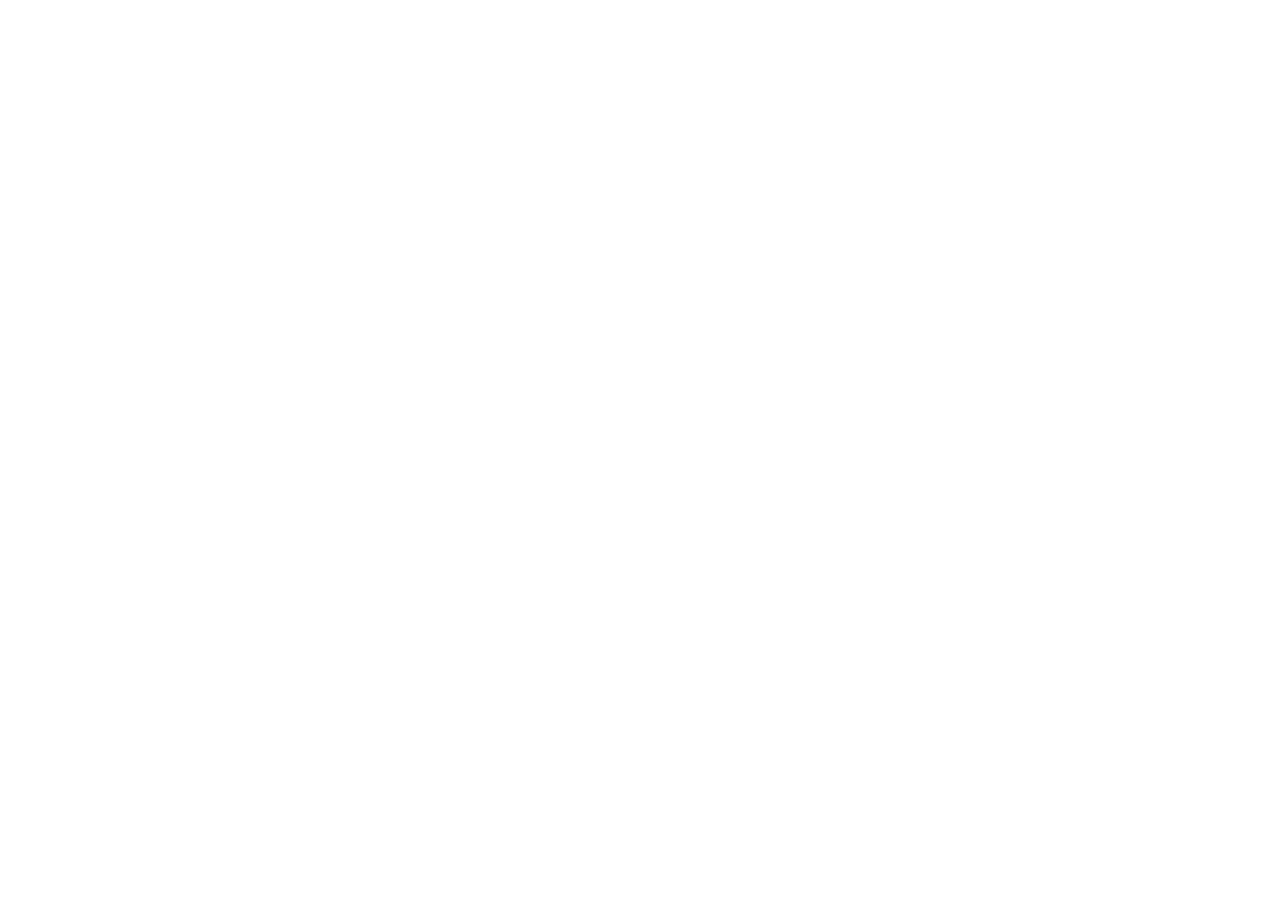
==== index.html @ 7a094ba8 "Setting the design guidelines - Project Start" ====
<!DOCTYPE html>
<html lang="en">
<head>
  <meta charset="UTF-8">
  <meta http-equiv="X-UA-Compatible" content="IE=edge">
  <meta name="viewport" content="width=device-width, initial-scale=1.0">
  <title>Yard Sale</title>
  <link rel="stylesheet" href="./css/normalize.css">
  <link rel="stylesheet" href="./css/style.css">
  <link rel="preconnect" href="https://fonts.googleapis.com">
  <link rel="preconnect" href="https://fonts.gstatic.com" crossorigin>
  <link href="https://fonts.googleapis.com/css2?family=Quicksand:wght@300;500;700&display=swap" rel="stylesheet">
  <link rel="shortcut icon" href="./Platzi_YardSale_Logos/favicon_yard_sale.svg" type="image/x-icon">
</head>
<body>
  
</body>
</html>
---- css/style.css ----
html {
  margin: 0;
  padding: 0;
  font-size: 62.5%;
}

:root {
  --White: #ffffff;
  --Black: #000000;
  --Dark: #232830;
  --Very-light-pink: #c7c7c7;
  --Text-input-field: #F7F7F7;
  --Hospital-green: #ACD9B2;
}

body {
  font-family: 'Quicksand', sans-serif;
}
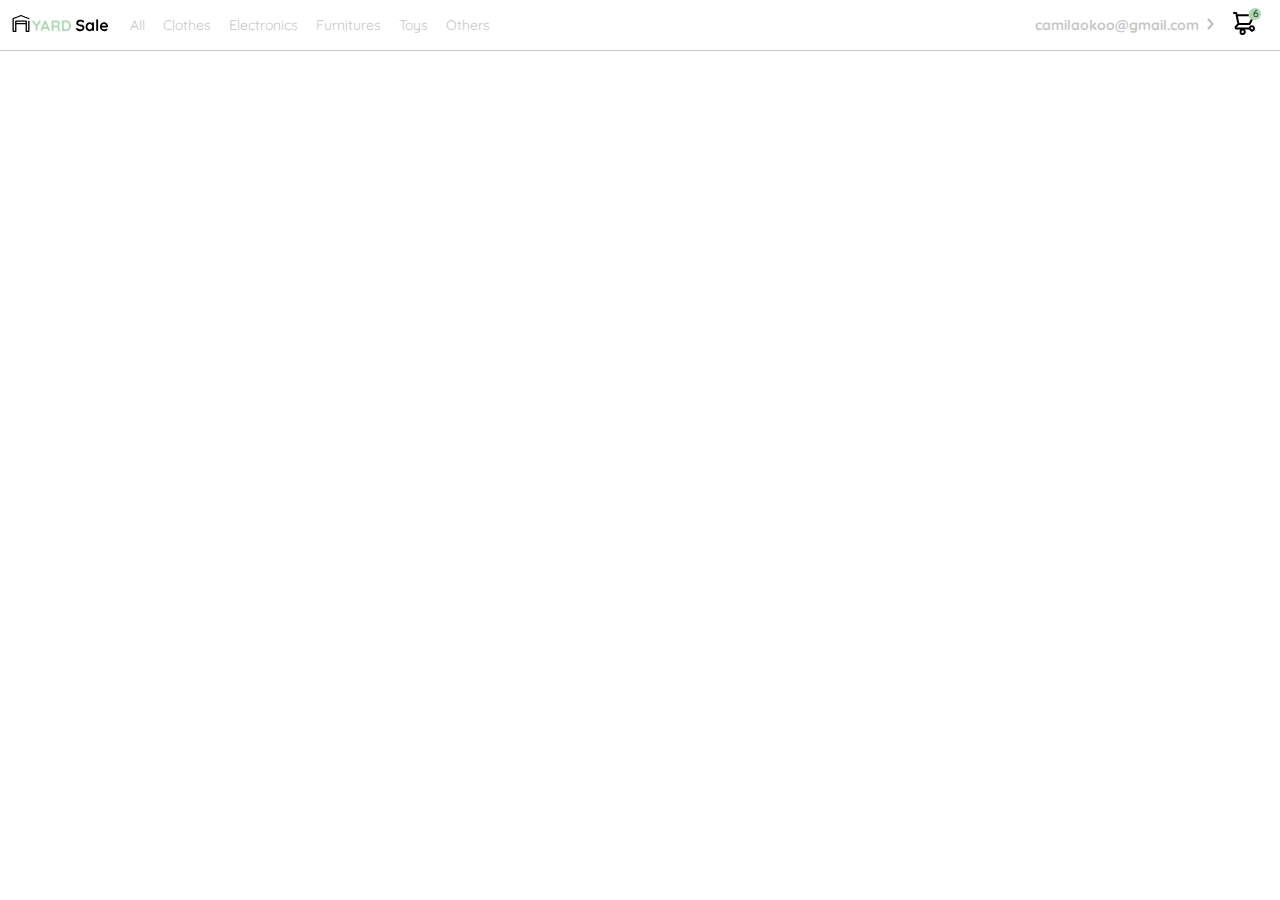
==== commit 006cea34: "working on index to merge components and add js" ====
--- a/index.html
+++ b/index.html
@@ -7,12 +7,58 @@
   <title>Yard Sale</title>
   <link rel="stylesheet" href="./css/normalize.css">
   <link rel="stylesheet" href="./css/style.css">
+
   <link rel="preconnect" href="https://fonts.googleapis.com">
   <link rel="preconnect" href="https://fonts.gstatic.com" crossorigin>
   <link href="https://fonts.googleapis.com/css2?family=Quicksand:wght@300;500;700&display=swap" rel="stylesheet">
-  <link rel="shortcut icon" href="./Platzi_YardSale_Logos/favicon_yard_sale.svg" type="image/x-icon">
+  <link rel="shortcut icon" href="./logos/favicon_yard_sale.svg" type="image/x-icon">
 </head>
 <body>
-  
+  <nav>
+    <img src="./icons/icon_menu.svg" alt="menu" class="icon-menu">
+
+    <div class="navbar-left">
+      <img src="./logos/logo_yard_sale.svg" alt="logo" class="navbar-logo">
+      <ul>
+        <li>
+          <a href="/">All</a>
+        </li>
+        <li>
+          <a href="/">Clothes</a>
+        </li>
+        <li>
+          <a href="/">Electronics</a>
+        </li>
+        <li>
+          <a href="/">Furnitures</a>
+        </li>
+        <li>
+          <a href="/">Toys</a>
+        </li>
+        <li>
+          <a href="/">Others</a>
+        </li>
+      </ul>
+    </div>
+    <div class="navbar-right">
+      <ul>
+        <li class="email">camilaokoo@gmail.com</li>
+        <li><img src="./icons/flechita.svg" alt="" class="arrow-down"></li>
+        <li class="navbar-shopping-cart">
+          <img src="./icons/icon_shopping_cart_notification.svg" alt="shopping-cart-notification">
+          <div class="cart-items">6</div>
+        </li>
+      </ul>
+    </div>
+    <div class="menu-desktop inactive">
+      <ul>
+        <li><a href="http://"></a>My orders</li>
+        <li><a href="http://"></a>My account</li>
+        <li><a href="http://"></a>Sign out</li>
+      </ul>
+    </div>
+  </nav>
+
+  <script src="./index.js"></script>
 </body>
 </html>--- a/css/style.css
+++ b/css/style.css
@@ -11,8 +11,605 @@
   --Very-light-pink: #c7c7c7;
   --Text-input-field: #F7F7F7;
   --Hospital-green: #ACD9B2;
+  --sm: 14px;
+  --md: 16px;
+  --lg: 18px;
+  --xsm: 12px;
 }
 
 body {
   font-family: 'Quicksand', sans-serif;
+  display: grid;
+  place-items: center;
+}
+
+/* New Password Form */
+.main-container {
+  display: grid;
+  place-items: center;
+  width: 33rem;
+  height: 100vh;
+}
+  .form-container {
+    display: grid;
+    grid-template-rows: auto 1fr auto;
+    width: 30rem;
+    padding: 16px;
+  }
+  .logo {
+    justify-self: center;
+    margin-bottom: 16px;
+    display: none;
+  }
+
+  .title {
+    font-size: var(--lg);
+    font-weight: bold;
+    text-align: center;
+    margin: 36px 0;
+  }
+  .subtitle {
+    font-size: var(--md);
+    text-align: center;
+    font-weight: 300;
+  }
+  .form {
+    display: flex;
+    flex-direction: column;
+    align-items: center;
+  }
+    .form a {
+      color: var(--Hospital-green);
+      font-size: var(--sm);
+      text-align: center;
+      text-decoration: none;
+      margin-bottom: 52px;
+    }
+  .label {
+    font-size: var(--sm);
+    margin-bottom: 8px;
+    font-weight: bold;
+  }
+    #label-login {
+      align-self: flex-start;
+    }
+    #label-name {
+      align-self: flex-start;
+    }
+  .input {
+    width: 100%;
+    padding: 4px;
+    height: 24px;
+    font-size: var(--sm);
+    margin-bottom: 20px;
+    background-color: var(--Text-input-field);
+    border: none;
+    border-radius: 8px;
+  }
+  .primary-button {
+    border: none;
+    border-radius: 8px;
+    height: 50px;
+    width: 100%;
+    margin-bottom: 16px;
+    background-color: var(--Hospital-green);
+    font-size: var(--md);
+    font-weight: bold;
+    color: var(--White);
+    cursor: pointer;
+    margin-top: 12px;
+  }
+  .secondary-button {
+    width: 30rem;
+    border: 1px solid var(--Hospital-green);
+    border-radius: 8px;
+    height: 50px;
+    margin-bottom: 16px;
+    background-color: var(--White);
+    font-size: var(--md);
+    font-weight: bold;
+    color: var(--Hospital-green);
+    cursor: pointer;
+    margin-top: 12px;
+  }
+  .label-bottom-button {
+    text-align: center;
+    font-size: var(--xsm);
+    color: var(--Very-light-pink);
+  }
+  .label-checkbox {
+    display: flex;
+    align-items: center;
+    font-size: var(--xsm);
+  }
+  .pswrd-checkbox {
+    margin-right: 4px;
+  }
+  .text-link {
+    color: var(--Hospital-green);
+    text-decoration: none;
+  }
+  .value {
+    align-self: start;
+    color: var(--Very-light-pink);
+    font-size: var(--md);
+    margin: 8px 0 32px 4px;
+  }
+
+/* Email confirmation */
+.email-icon-bg {
+  display: grid;
+  place-items: center;
+  background-color: var(--Text-input-field);
+  width: 132px;
+  height: 132px;
+  border: none;
+  border-radius: 100%;
+  margin-bottom: 16px;
+}
+.email-icon {
+  width: 80px;
+}
+
+/* Main Page */
+.principal-container {
+  width: 100%;
+}
+.cards-container {
+  display: grid;
+  place-content: center;
+  grid-template-columns: repeat(auto-fill, 240px);
+  gap: 26px;
+}
+  .product-card {
+    width: 240px;
+  }
+    .product-card-img {
+      width: 240px;
+      height: 240px;
+      border-radius: 20px;
+      object-fit: cover;
+    }
+    .product-card-details {
+      display: flex;
+      justify-content: space-between;
+      padding: 4px;
+    }
+    .product-info {
+      padding: 4px;
+    }
+    .product-info p:nth-child(1) {
+      font-weight: bold;
+      font-size: var(--md);
+      margin: 0 0 4px 0;
+    }
+    .product-info p:nth-child(2) {
+      margin: 0;
+      font-size: var(--sm);
+      color: var(--Very-light-pink);
+    }
+    .icon-card-img {
+      /* display: grid;
+      align-items: center; */
+      margin: 0;
+      padding: 4px;
+      width: 40px;
+    }
+
+
+
+/* Menu Desktop */
+
+.inactive {
+  display: none;
+}
+
+.menu-desktop {
+  position: absolute;
+  top: 48px;
+  right: 66px;
+  width: 100px;
+  height: auto;
+  padding: 20px 20px 0 20px;
+  border-radius: 8px;
+  border: 1px solid var(--Very-light-pink);
+  background-color: var(--White);
+}
+  .menu-desktop ul {
+    list-style: none;
+    text-decoration: none;
+    padding: 0;
+    margin: 0;
+  }
+  .menu-desktop ul li {
+    font-size: var(--md);
+    font-weight: bold;
+    text-align: end;
+    margin-bottom: 20px;
+  }
+  .menu-desktop ul li:last-child {
+    color: var(--Hospital-green);
+    font-size: var(--sm);
+    margin-bottom: 20px;
+    padding-top: 20px;
+    border-top: 1px solid var(--Very-light-pink);
+  }
+
+  /* Menu Desktop */
+
+  .menu-mobile {
+    display: flex;
+    flex-direction: column;
+    min-width: 90%;
+    min-height: 90%;
+    border: none;
+    padding: 0 12px;
+  }
+  .menu-mobile img {
+    align-self: flex-end;
+    width: 15px;
+    height: 15px;
+    object-fit: cover;
+    margin-top: 20px;
+  }
+  .menu-mobile-content {
+    display: flex;
+    flex-direction: column;
+    justify-content: space-between;
+  }
+  .menu-title {
+    font-size: var(--lg);
+    text-align: start;
+    margin: 24px 0;
+  }
+  .menu-mobile ul {
+    list-style: none;
+    text-decoration: none;
+    padding: 0;
+  }
+  .menu-mobile ul li {
+    font-size: var(--md);
+    font-weight: bold;
+    text-align: start;
+    margin-bottom: 16px;
+  }
+  .menu-mobile ul li p {
+    font-size: var(--sm);
+    color: var(--Very-light-pink);
+    text-align: start;
+    padding-top: 20px;
+    margin: 0;
+    border-top: 1px solid var(--Very-light-pink);
+  }
+
+
+  .email {
+    font-size: var(--sm);
+    color: var(--Very-light-pink);
+    font-weight: bold;
+    margin: 4px 0;
+    cursor: pointer;
+  }
+  .email:hover {
+    color: var(--Hospital-green);
+  }
+  .sign-out {
+    color: var(--Hospital-green);
+    font-size: var(--sm);
+    font-weight: bold;
+    margin: 0 0 20px 0;
+    text-decoration: none;
+  }
+
+  /* My Order */
+.my-order {
+  width: 100%;
+  height: 100vh;
+  display: grid;
+  place-items: center;
+}
+
+  .my-order-content {
+    display: flex;
+    flex-direction: column;
+    width: 300px;
+  }
+  .order-total {
+    display: flex;
+    justify-content: space-between;
+    padding: 12px;
+    font-size: var(--sm);
+    background: var(--Text-input-field);
+    border: none;
+    border-radius: 16px;
+    margin: 12px 0;
+  }
+  .order-total p {
+    margin: 0;
+  }
+  .order-total p:nth-child(1) span {
+    display: inline-block;
+    margin-bottom: 4px;
+  }
+  .order-total p:nth-child(1) span:nth-child(1) {
+    font-weight: bold;
+  }
+  .order-total p:nth-child(1) .n-articles {
+    color: var(--Very-light-pink);
+  }
+  .order-total p:nth-child(2) {
+    align-self: center;
+    font-weight: bold;
+  }
+  .order-total .total-ticket {
+    color:var(--Hospital-green);
+  }
+
+  .shopping-card {
+    display: grid;
+    grid-template-columns: auto 1fr auto auto;
+    align-items: center;
+    gap: 12px;
+    border: none;
+    font-size: var(--sm);
+    margin-bottom: 4px;
+  }
+  .shopping-card figure {
+    margin: 0;
+    padding: 0;
+  }
+
+  .shopping-card figure img {
+    width: 70px;
+    height: 70px;
+    border-radius: 20px;
+    object-fit: cover;
+  }
+  .shopping-card p:nth-child(2) {
+    color: var(--Very-light-pink);
+  }
+  .shopping-card p:nth-child(3) {
+    font-weight: bold;
+  }
+
+  /* Orders */
+
+  .order {
+    display: grid;
+    grid-template-columns: auto 1fr auto;
+    font-size: var(--sm);
+    gap: 16px;
+  }
+
+  .order p:nth-child(1) span {
+    display: inline-block;
+    margin-bottom: 4px;
+  }
+  .order p:nth-child(1) span:nth-child(1) {
+    font-weight: bold;
+  }
+  .order p:nth-child(1) .n-articles {
+    color: var(--Very-light-pink);
+  }
+  .order p:nth-child(2) {
+    align-self: center;
+    text-align: end;
+    font-weight: bold;
+  }
+  .order .total-ticket {
+    color:var(--Hospital-green);
+  }
+
+  .order img {
+    align-self: center;
+  }
+
+/* Navbar */
+
+nav {
+  width: 100%;
+  display: flex;
+  justify-content: space-between;
+  border-bottom: 1px solid var(--Very-light-pink);
+}
+.navbar-left,
+.navbar-right {
+  display: flex;
+  align-items: center;
+}
+  .navbar-left {
+    margin-left: 12px;
+  }
+  .navbar-right {
+    margin-right: 12px;
+  }
+.icon-menu {
+  display: none;
+}
+.navbar-logo {
+  width: 120 px;
+}
+.navbar-left ul,
+.navbar-right ul {
+  list-style: none;
+  padding: 0;
+  margin-left: 12px;
+  display: flex;
+  align-items: center;
+}
+.navbar-left ul li a,
+.navbar-right ul li a {
+  font-size: var(--sm);
+  text-decoration: none;
+  padding: 8px;
+  color: var(--Very-light-pink);
+  border: 1px solid var(--White);
+  border-radius: 8px;
+}
+.navbar-left ul li a:hover,
+.navbar-right ul li a:hover {
+  color: var(--Hospital-green);
+  border: 1px solid var(--Hospital-green);
+}
+.navbar-right ul li img {
+  margin: 0 8px;
+}
+.navbar-shopping-cart {
+  position: relative;
+}
+.cart-items {
+  position: absolute;
+  top: -2px;
+  right: 7px;
+  display: grid;
+  place-items: center;
+  font-size: 1rem;
+  background-color: var(--Hospital-green);
+  border-radius: 50%;
+  width: 12px;
+  height: 12px;
+}
+
+
+/* Product details */
+.product-detail {
+  box-sizing: border-box;
+  position: absolute;
+  right: 0;
+  top: 0;
+  width: 300px;
+  height: 100vh;
+  padding-bottom: 24px;
+  box-shadow: 1px 2px 5px var(--Dark);
+}
+
+.product-detail-close {
+  width: 16px;
+  height: 16px;
+  padding: 8px;
+  position: absolute;
+  top: 12px;
+  left: 12px;
+  display: grid;
+  place-items: center;
+  background-color: var(--White);
+  border-radius: 50px;
+  border: 1px solid var(--Very-light-pink);
+  z-index: 2;
+}
+.product-detail-close:hover {
+  cursor: pointer;
+}
+.product-detail-close img {
+  width: 12px;
+}
+
+.product-detail-img {
+  width: 100%;
+  height: 300px;
+  object-fit: cover;
+  border-radius: 0 0 20px 20px;
+}
+.points {
+  width: 100%;
+  height: 8px;
+  display: flex;
+  justify-content: center;
+  align-items: center;
+  margin-top: 10px;
+}
+.points li {
+  width: 8px;
+  height: 8px;
+  margin: 8px 6px;
+  list-style-type: none;
+  border-radius: 50%;
+  background-color: var(--Very-light-pink);
+  cursor: pointer;
+}
+.points .active-point {
+  background-color: var(--Hospital-green);
+}
+.product-detail-info {
+  margin: 12px 20px 0 20px;
+}
+.product-description {
+  font-size: var(--sm);
+  font-weight: 300;
+  color: var(--Very-light-pink);
+}
+.add-to-cart-button {
+  display: flex;
+  align-items: center;
+  justify-content: center;
+}
+.add-to-cart-button img {
+  width: 30px;
+}
+
+/* Shopping Cart */
+
+.back-to-orders {
+  display: flex;
+  justify-content: flex-start;
+  align-items: center;
+  width: 100%;
+  height: 70px;
+}
+
+.shopping-order-cointainer {
+  margin: 0 12px;
+}
+.left-arrow {
+  transform: rotate(180deg);
+  width: 10px;
+  margin: 0 12px;
+  cursor: pointer;
+}
+.icon-close {
+  cursor: pointer;
+}
+
+@media (max-width: 750px) {
+  .back-to-orders {
+    display: none;
+  }
+  .logo {
+    display: block;
+    margin-bottom: 10rem;
+    width: 50%;
+  }
+  .cards-container {
+    grid-template-columns: repeat(auto-fill, 140px);
+  }
+  .product-card {
+    width: 140px;
+  }
+    .product-card-img {
+      width: 140px;
+      height: 140px;
+    }
+  .product-detail {
+    width: 100%;
+  }
+  .icon-menu {
+    display: block;
+    margin-left: 8px;
+  }
+  
+  .navbar-left ul {
+    display: none;
+  }
+  .email {
+    display: none;
+  }
+  .secondary-button {
+    position: absolute;
+    bottom: 0;
+    margin-bottom: 24px;
+    /* width: inherit; */
+  }
+  .email-sign-out {
+    margin-top: 50px;
+  }
 }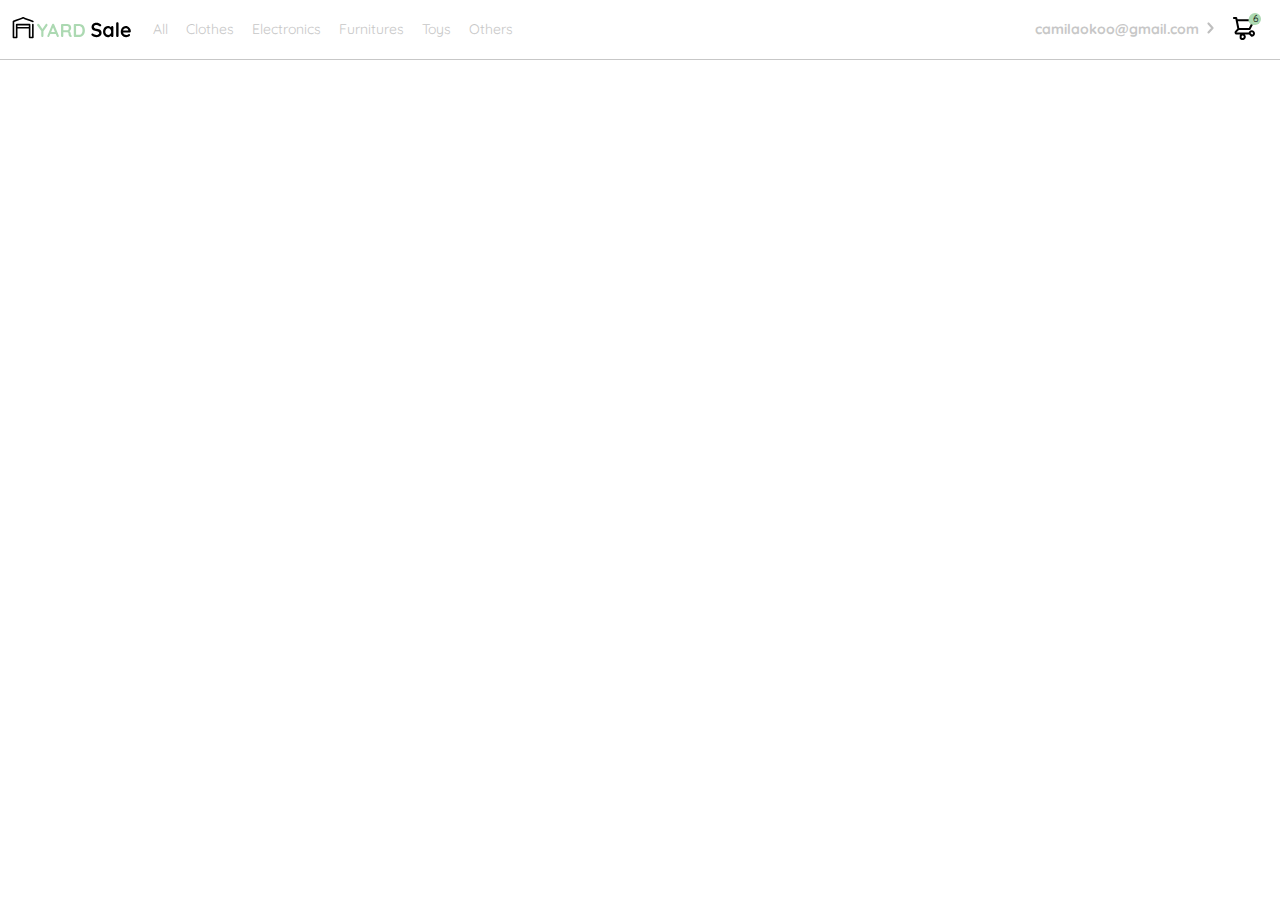
==== commit 683fd318: "mobile and desktop menu added to index.html" ====
--- a/index.html
+++ b/index.html
@@ -44,7 +44,7 @@
       <ul>
         <li class="email">camilaokoo@gmail.com</li>
         <li><img src="./icons/flechita.svg" alt="" class="arrow-down"></li>
-        <li class="navbar-shopping-cart">
+        <li class="navbar-shopping-cart-icon">
           <img src="./icons/icon_shopping_cart_notification.svg" alt="shopping-cart-notification">
           <div class="cart-items">6</div>
         </li>
@@ -57,8 +57,77 @@
         <li><a href="http://"></a>Sign out</li>
       </ul>
     </div>
+    <div class="menu-mobile inactive">
+      <img src="./icons/icon_close.png" alt="icon-close" class="icon-close">
+      <div class="menu-mobile-content">
+        <h1 class="menu-title">CATEGORIES</h1>
+        <ul>
+          <li><a href="http://"></a>All</li>
+          <li><a href="http://"></a>Clothes</li>
+          <li><a href="http://"></a>Electronics</li>
+          <li><a href="http://"></a>Furnitures</li>
+          <li><a href="http://"></a>Toys</li>
+          <li><a href="http://"></a>Others</li>
+        </ul>
+        <ul>
+          <li><a href="http://"></a>My orders</li>
+          <li><a href="http://"></a>My account</li>
+        </ul>
+      </div>
+      <div class="email-sign-out">
+        <p class="email">camilaokoo@gmail.com</p>
+        <a class="sign-out" href="http://">Sign out</a>
+      </div>
+    </div>
   </nav>
+  <aside class="product-detail inactive">
+    <div class="back-to-orders">
+      <img src="./icons/flechita.svg" alt="" class="left-arrow">
+      <p class="title">Shopping cart</p>
+    </div>
+    <div class="shopping-order-cointainer">
+      <div class="shopping-card">
+        <figure>
+          <img src="./logos/coolboard.webp" alt="">
+        </figure>
+        <p>coolboard</p>
+        <p>$ 150.00</p>
+        <img src="./icons/icon_close.png" alt="icon-close" class="icon-close">
+      </div>
+      
+      <div class="shopping-card">
+        <figure>
+          <img src="https://images.pexels.com/photos/276517/pexels-photo-276517.jpeg?auto=compress&cs=tinysrgb&dpr=1&w=500" alt="">
+        </figure>
+        <p>Bike</p>
+        <p>$ 150.00</p>
+        <img src="./icons/icon_close.png" alt="icon-close" class="icon-close">
+      </div>
+      
+      <div class="shopping-card">
+        <figure>
+          <img src="./logos/coolboard.webp" alt="">
+        </figure>
+        <p>coolboard</p>
+        <p>$ 150.00</p>
+        <img src="./icons/icon_close.png" alt="icon-close" class="icon-close">
+      </div>
 
-  <script src="./index.js"></script>
+      <div class="order-total">
+        <p>
+          <span class="n-articles">6 articles</span>
+        </p>
+        <p>
+          <span>Total: </span>
+          <span class="total-ticket">$ 560.00</span>
+        </p>
+      </div>
+
+      <div class="primary-button add-to-cart-button">
+        Checkout
+      </div>
+    </div>
+  </aside>
+  <script src="./main.js"></script>
 </body>
 </html>--- a/css/style.css
+++ b/css/style.css
@@ -1,6 +1,10 @@
-html {
+* {
   margin: 0;
   padding: 0;
+  box-sizing: border-box;
+}
+
+html {
   font-size: 62.5%;
 }
 
@@ -11,10 +15,10 @@
   --Very-light-pink: #c7c7c7;
   --Text-input-field: #F7F7F7;
   --Hospital-green: #ACD9B2;
-  --sm: 14px;
-  --md: 16px;
-  --lg: 18px;
-  --xsm: 12px;
+  --sm: 1.4rem;
+  --md: 1.6rem;
+  --lg: 1.8rem;
+  --xsm: 1.2rem;
 }
 
 body {
@@ -200,9 +204,7 @@
 
 /* Menu Desktop */
 
-.inactive {
-  display: none;
-}
+
 
 .menu-desktop {
   position: absolute;
@@ -238,12 +240,15 @@
   /* Menu Desktop */
 
   .menu-mobile {
+    position: absolute;
+    top: 48px;
     display: flex;
     flex-direction: column;
-    min-width: 90%;
+    min-width: 60%;
     min-height: 90%;
     border: none;
     padding: 0 12px;
+    margin: 0 8px;
   }
   .menu-mobile img {
     align-self: flex-end;
@@ -408,6 +413,7 @@
 
 nav {
   width: 100%;
+  height: 60px;
   display: flex;
   justify-content: space-between;
   border-bottom: 1px solid var(--Very-light-pink);
@@ -427,7 +433,7 @@
   display: none;
 }
 .navbar-logo {
-  width: 120 px;
+  width: 120px;
 }
 .navbar-left ul,
 .navbar-right ul {
@@ -454,8 +460,9 @@
 .navbar-right ul li img {
   margin: 0 8px;
 }
-.navbar-shopping-cart {
+.navbar-shopping-cart-icon {
   position: relative;
+  cursor: pointer;
 }
 .cart-items {
   position: absolute;
@@ -473,10 +480,11 @@
 
 /* Product details */
 .product-detail {
+  background-color: var(--White);
   box-sizing: border-box;
   position: absolute;
   right: 0;
-  top: 0;
+  top: 60px;
   width: 300px;
   height: 100vh;
   padding-bottom: 24px;
@@ -569,32 +577,20 @@
 .icon-close {
   cursor: pointer;
 }
-
+.inactive {
+  display: none;
+}
 @media (max-width: 750px) {
-  .back-to-orders {
+  /* .inactive {
     display: none;
-  }
-  .logo {
-    display: block;
-    margin-bottom: 10rem;
-    width: 50%;
-  }
-  .cards-container {
-    grid-template-columns: repeat(auto-fill, 140px);
-  }
-  .product-card {
-    width: 140px;
-  }
-    .product-card-img {
-      width: 140px;
-      height: 140px;
-    }
-  .product-detail {
-    width: 100%;
+  } */
+  .menu-desktop {
+    display: none;
   }
   .icon-menu {
     display: block;
     margin-left: 8px;
+    width: 32px;
   }
   
   .navbar-left ul {
@@ -612,4 +608,32 @@
   .email-sign-out {
     margin-top: 50px;
   }
+  .back-to-orders {
+    display: none;
+  }
+  .logo {
+    display: block;
+    margin-bottom: 10rem;
+    width: 50%;
+  }
+  .cards-container {
+    grid-template-columns: repeat(auto-fill, 140px);
+  }
+  .product-card {
+    width: 140px;
+  }
+  .product-card-img {
+    width: 140px;
+    height: 140px;
+  }
+  .product-detail {
+    width: 100%;
+    padding-top: 12px;
+  }
+}
+
+@media (min-width: 751px) {
+  .menu-mobile {
+    display: none;
+  }
 }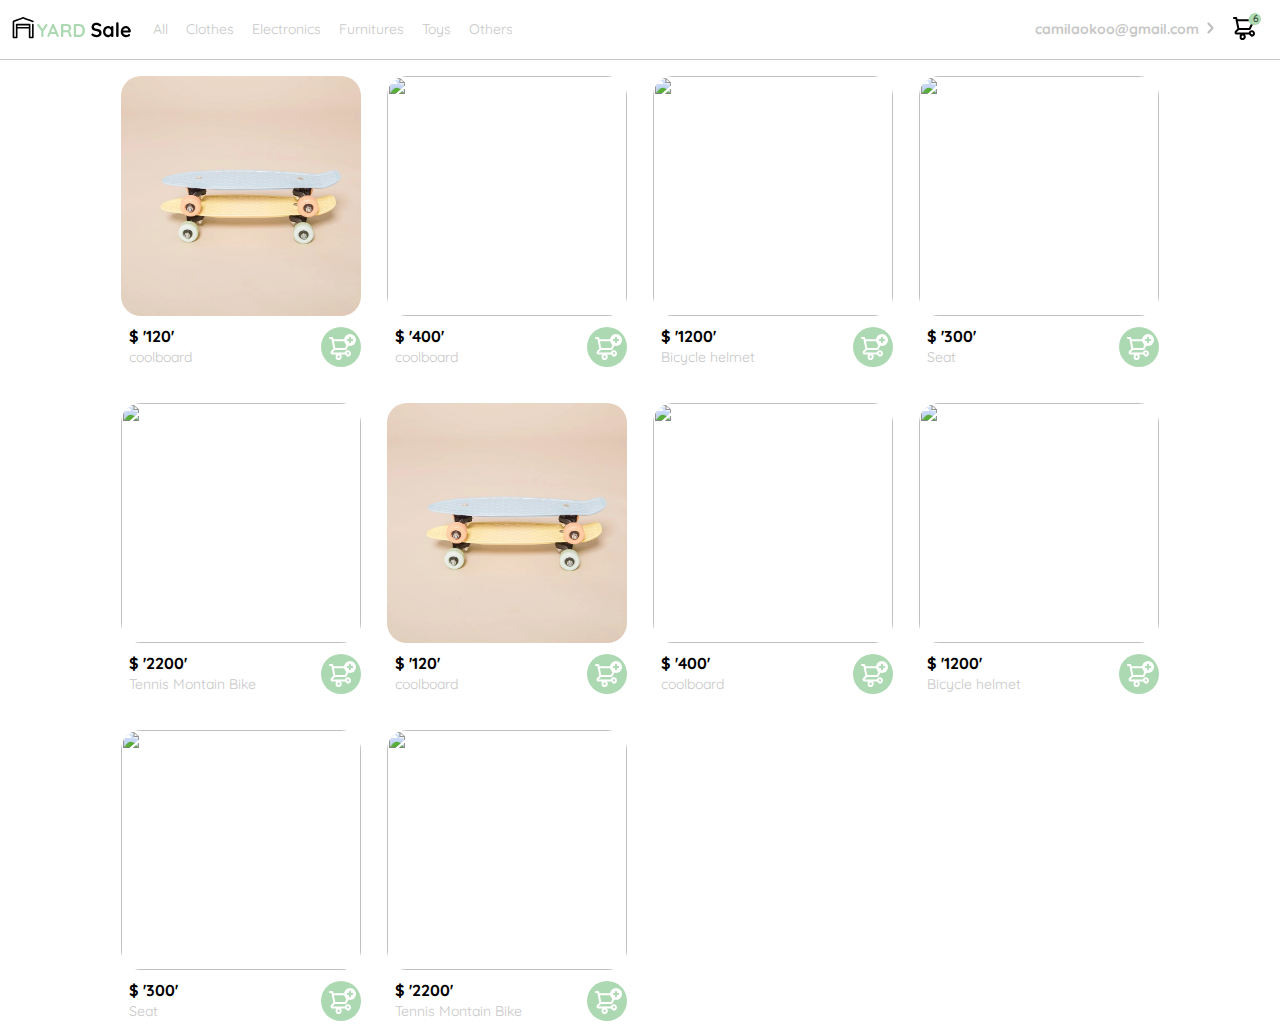
==== commit 4769685b: "rendering hardcoded products on main page" ====
--- a/index.html
+++ b/index.html
@@ -128,6 +128,38 @@
       </div>
     </div>
   </aside>
+  <section class="principal-container">
+    <div class="cards-container">
+      <!-- <div class="product-card">
+        <img src="./logos/coolboard.webp" alt="" class="product-card-img">
+
+        <div class="product-card-details">
+          <div class="product-info">
+            <p>$ 120.00</p>
+            <p>Coolboard</p>
+          </div>
+          <figure class="icon-card-img">
+            <img class="icon-cart" src="./icons/bt_add_to_cart.svg" alt="add-to-cart">
+          </figure>
+        </div>
+      </div>
+
+      <div class="product-card">
+        <img src="https://images.pexels.com/photos/276517/pexels-photo-276517.jpeg?auto=compress&cs=tinysrgb&dpr=1&w=500" alt="" class="product-card-img">
+
+        <div class="product-card-details">
+          <div class="product-info">
+            <p>$ 120.00</p>
+            <p>Coolboard</p>
+          </div>
+          <figure class="icon-card-img">
+            <img class="icon-cart" src="./icons/bt_add_to_cart.svg" alt="add-to-cart">
+          </figure>
+        </div>
+      </div> -->
+
+    </div>
+  </section>
   <script src="./main.js"></script>
 </body>
 </html>--- a/css/style.css
+++ b/css/style.css
@@ -164,6 +164,7 @@
   place-content: center;
   grid-template-columns: repeat(auto-fill, 240px);
   gap: 26px;
+  margin-top: 16px;
 }
   .product-card {
     width: 240px;
@@ -210,7 +211,7 @@
   position: absolute;
   top: 48px;
   right: 66px;
-  width: 100px;
+  width: 160px;
   height: auto;
   padding: 20px 20px 0 20px;
   border-radius: 8px;
@@ -580,7 +581,7 @@
 .inactive {
   display: none;
 }
-@media (max-width: 750px) {
+@media (max-width: 900px) {
   /* .inactive {
     display: none;
   } */
@@ -632,7 +633,7 @@
   }
 }
 
-@media (min-width: 751px) {
+@media (min-width: 901px) {
   .menu-mobile {
     display: none;
   }
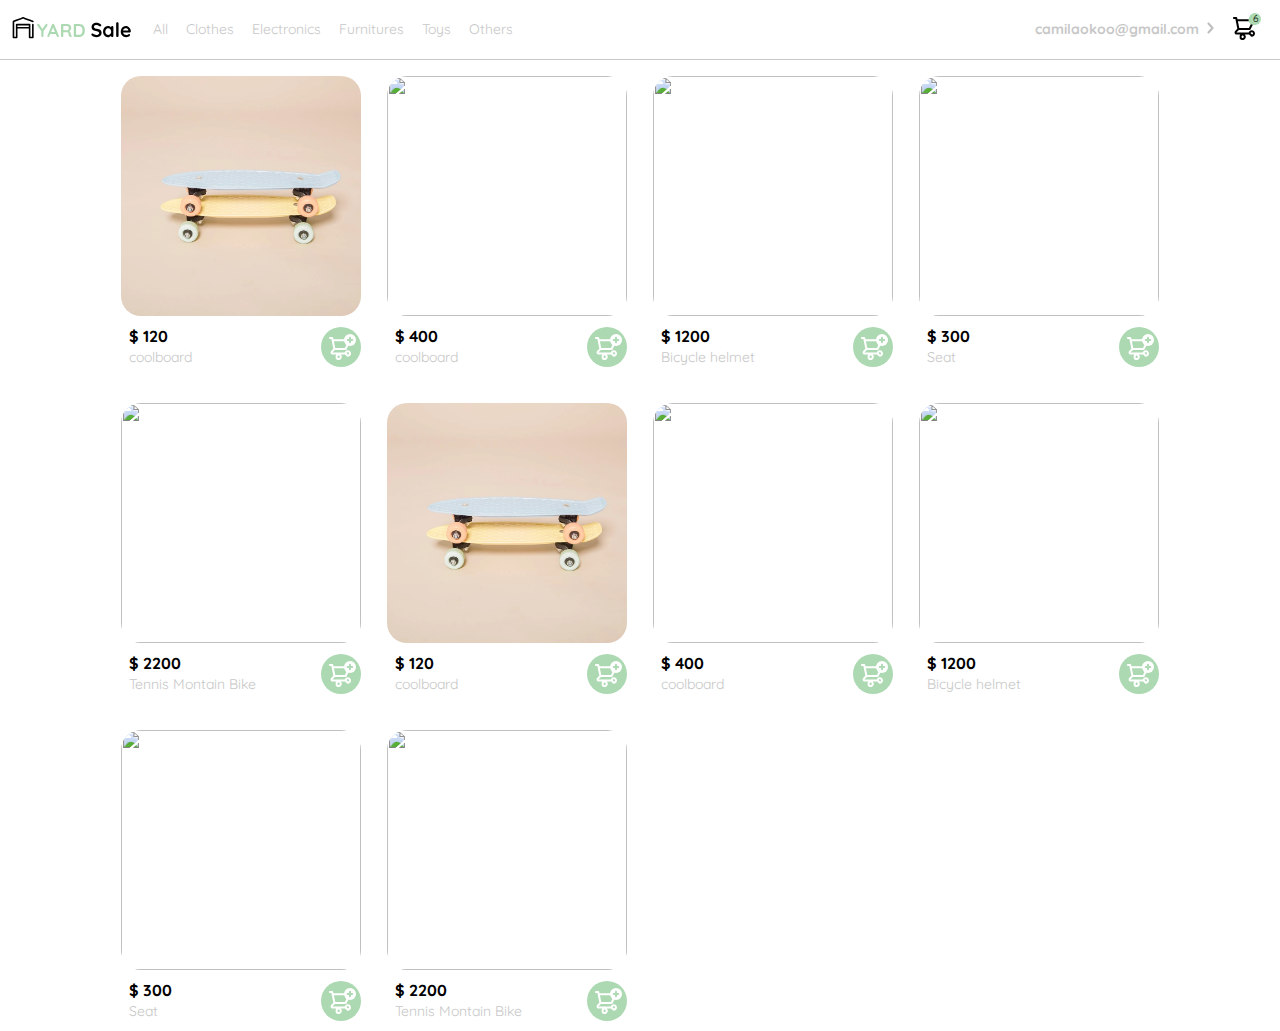
==== commit 95796b06: "new branch created to experiment with interactions" ====
--- a/index.html
+++ b/index.html
@@ -80,7 +80,7 @@
       </div>
     </div>
   </nav>
-  <aside class="product-detail inactive">
+  <aside id="shopping-cart-container" class="inactive">
     <div class="back-to-orders">
       <img src="./icons/flechita.svg" alt="" class="left-arrow">
       <p class="title">Shopping cart</p>
@@ -128,6 +128,26 @@
       </div>
     </div>
   </aside>
+  <!-- <aside id="product-detail" class="inactive">
+    <div class="product-detail-close">
+      <img src="./icons/icon_close.png" alt="close">
+    </div>
+    <img class="product-detail-img" src="./logos/coolboard.webp" alt="coolboard">
+    <div class="points">
+      <li class="active-point"></li>
+      <li></li>
+      <li></li>
+    </div>
+    <div class="product-info product-detail-info">
+      <p>$ 160.00</p>
+      <p>Coolboard</p>
+      <p class="product-description">Lorem ipsum dolor sit amet consectetur, adipisicing elit. Cupiditate dignissimos eius quibusdam alias unde reprehenderit, quisquam molestias dolor cumque nam?</p>
+      <div class="primary-button add-to-cart-button">
+        <img src="./icons/bt_add_to_cart.svg" alt="add to cart">
+        Add to cart
+      </div>
+    </div>
+  </aside> -->
   <section class="principal-container">
     <div class="cards-container">
       <!-- <div class="product-card">
--- a/css/style.css
+++ b/css/style.css
@@ -243,13 +243,14 @@
   .menu-mobile {
     position: absolute;
     top: 48px;
+    left: 0;
     display: flex;
     flex-direction: column;
     min-width: 60%;
-    min-height: 90%;
+    min-height: 70%;
     border: none;
-    padding: 0 12px;
-    margin: 0 8px;
+    padding: 0 16px;
+    background-color: var(--White);
   }
   .menu-mobile img {
     align-self: flex-end;
@@ -480,21 +481,20 @@
 
 
 /* Product details */
-.product-detail {
+aside {
   background-color: var(--White);
   box-sizing: border-box;
   position: absolute;
   right: 0;
   top: 60px;
-  width: 300px;
+  width: 350px;
   height: 100vh;
   padding-bottom: 24px;
   box-shadow: 1px 2px 5px var(--Dark);
 }
 
+
 .product-detail-close {
-  width: 16px;
-  height: 16px;
   padding: 8px;
   position: absolute;
   top: 12px;
@@ -514,8 +514,7 @@
 }
 
 .product-detail-img {
-  width: 100%;
-  height: 300px;
+  width: 350px;
   object-fit: cover;
   border-radius: 0 0 20px 20px;
 }
@@ -609,9 +608,7 @@
   .email-sign-out {
     margin-top: 50px;
   }
-  .back-to-orders {
-    display: none;
-  }
+ 
   .logo {
     display: block;
     margin-bottom: 10rem;
@@ -627,10 +624,11 @@
     width: 140px;
     height: 140px;
   }
-  .product-detail {
-    width: 100%;
-    padding-top: 12px;
-  }
+  aside {
+    min-width: 25%;
+  }
+
+
 }
 
 @media (min-width: 901px) {
